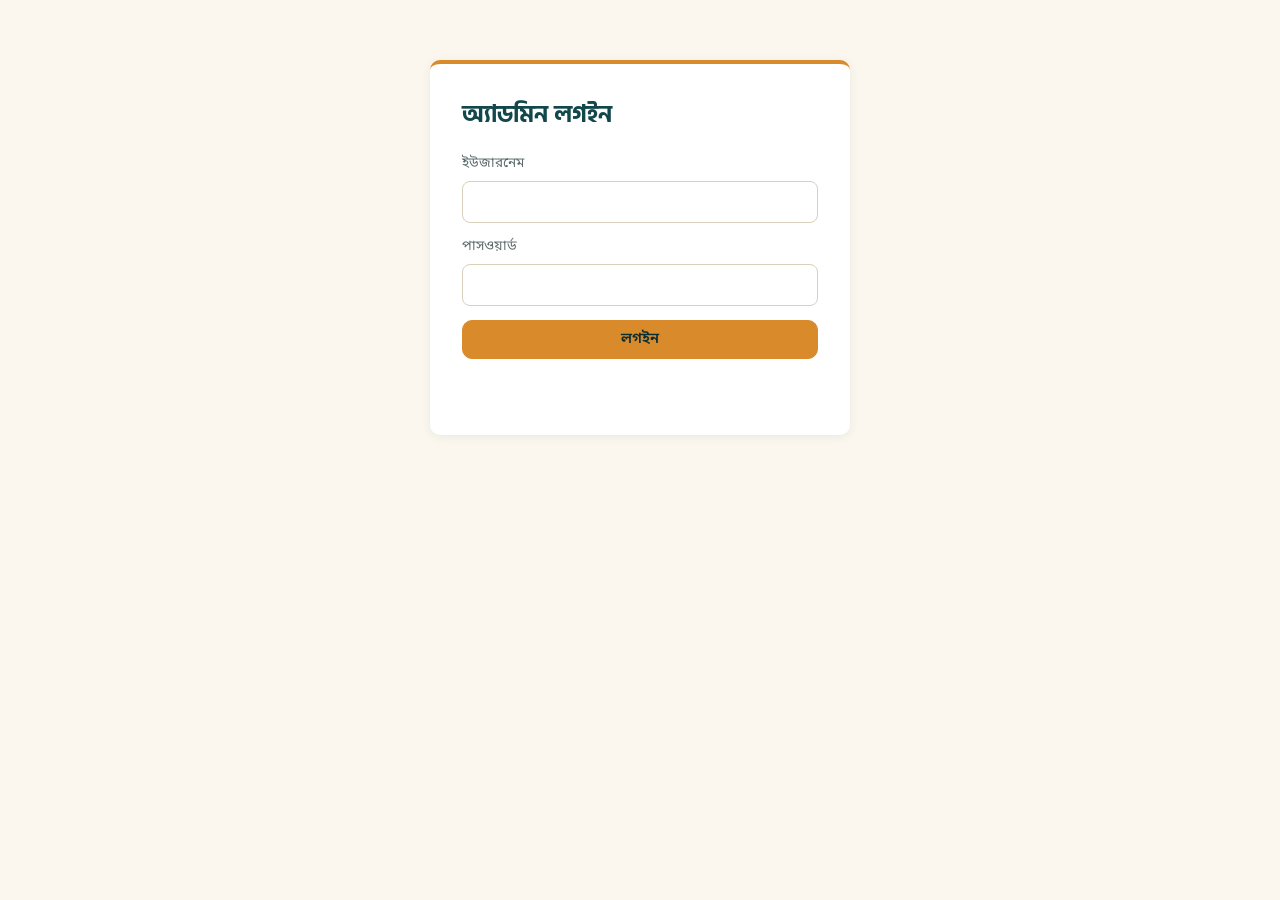
==== pages/admin.html @ 5792ed85 "Add files via upload" ====
<!DOCTYPE html>
<html lang="bn">
<head>
<meta charset="UTF-8">
<meta name="viewport" content="width=device-width, initial-scale=1.0">
<title>অ্যাডমিন প্যানেল — লার্নিংহাব</title>
<link rel="stylesheet" href="../css/style.css">
</head>
<body>

<div class="form-card" id="admin-login-box">
  <h2>অ্যাডমিন লগইন</h2>
  <div class="field">
    <label>ইউজারনেম</label>
    <input type="text" id="admin-user">
  </div>
  <div class="field">
    <label>পাসওয়ার্ড</label>
    <input type="password" id="admin-pass">
  </div>
  <button class="btn" style="width:100%" onclick="adminLogin()">লগইন</button>
  <p class="msg" id="admin-login-msg"></p>
</div>

<div class="container hidden" id="admin-panel">
  <h2 class="section-title">নতুন কনটেন্ট যোগ করুন</h2>
  <div class="form-card" style="margin:0 0 30px;max-width:100%;">
    <div class="field">
      <label>ক্যাটাগরি (যেমন: ebook, grammar, paragraph, story, letter)</label>
      <input type="text" id="c-category">
    </div>
    <div class="field">
      <label>সাব-ক্যাটাগরি (ঐচ্ছিক)</label>
      <input type="text" id="c-subcategory">
    </div>
    <div class="field">
      <label>টাইটেল</label>
      <input type="text" id="c-title">
    </div>
    <div class="field">
      <label>বিবরণ</label>
      <input type="text" id="c-description">
    </div>
    <div class="field">
      <label>PDF/ফাইল লিংক (Google Drive শেয়ার লিংক)</label>
      <input type="text" id="c-fileurl">
    </div>
    <button class="btn" onclick="addContent()">যোগ করুন</button>
    <p class="msg" id="c-msg"></p>
  </div>

  <h2 class="section-title">বিদ্যমান কনটেন্ট</h2>
  <div id="content-list">লোড হচ্ছে…</div>
</div>

<script src="../js/api.js"></script>
<script>
async function adminLogin() {
  const username = document.getElementById('admin-user').value.trim();
  const password = document.getElementById('admin-pass').value;
  const msg = document.getElementById('admin-login-msg');
  const res = await apiPost({ action: 'adminLogin', username, password });
  if (res.ok) {
    Session.setAdminToken(res.token);
    document.getElementById('admin-login-box').classList.add('hidden');
    document.getElementById('admin-panel').classList.remove('hidden');
    loadAllContent();
  } else {
    msg.textContent = res.error || 'ভুল তথ্য';
    msg.className = 'msg error';
  }
}

async function addContent() {
  const payload = {
    action: 'addContent',
    adminToken: Session.getAdminToken(),
    category: document.getElementById('c-category').value.trim(),
    subcategory: document.getElementById('c-subcategory').value.trim(),
    title: document.getElementById('c-title').value.trim(),
    description: document.getElementById('c-description').value.trim(),
    fileUrl: document.getElementById('c-fileurl').value.trim()
  };
  const msg = document.getElementById('c-msg');
  const res = await apiPost(payload);
  if (res.ok) {
    msg.textContent = 'যোগ হয়েছে!';
    msg.className = 'msg success';
    loadAllContent();
  } else {
    msg.textContent = res.error || 'সমস্যা হয়েছে';
    msg.className = 'msg error';
  }
}

async function loadAllContent() {
  const box = document.getElementById('content-list');
  const res = await apiGet({ action: 'getContent' });
  if (!res.ok || !res.data.length) { box.innerHTML = '<p>কোনো কনটেন্ট নেই।</p>'; return; }
  box.innerHTML = `<div class="card-grid">` + res.data.map(item => `
    <div class="card">
      <h3>${item.Title} <small style="color:var(--muted)">(${item.Category})</small></h3>
      <p>${item.Description || ''}</p>
      <div class="card-footer">
        <button class="btn danger" onclick="deleteContent('${item.Id}')">মুছুন</button>
      </div>
    </div>
  `).join('') + `</div>`;
}

async function deleteContent(id) {
  if (!confirm('মুছে ফেলতে চান?')) return;
  const res = await apiPost({ action: 'deleteContent', adminToken: Session.getAdminToken(), id });
  if (res.ok) loadAllContent();
}

// পেজ লোড হলে যদি আগে থেকে অ্যাডমিন লগইন করা থাকে
if (Session.isAdmin()) {
  document.getElementById('admin-login-box').classList.add('hidden');
  document.getElementById('admin-panel').classList.remove('hidden');
  loadAllContent();
}
</script>
</body>
</html>
---- css/style.css ----
/* ============================================================
   Design tokens
   Palette   : ইঙ্ক-টিল (#12474B) ব্যাকগ্রাউন্ড-লেস, ক্রিম (#FBF7EE) বেস,
               মেরিগোল্ড (#D98A2B) অ্যাকসেন্ট — শিক্ষা/বই-এর সাথে মানানসই
   Typography: Hind Siliguri (heading/display, বাংলায় ভারী ওজনে ভালো দেখায়)
               Noto Sans Bengali (body, পড়তে আরামদায়ক)
   Layout    : টপ নেভবার + ড্রপডাউন, কার্ড-গ্রিড কনটেন্ট, ফুটার
   Signature : নেভবারের নিচে একটা পাতলা "খাতার দাগ" বর্ডার (নোটবুক রেফারেন্স)
   ============================================================ */
@import url('https://fonts.googleapis.com/css2?family=Hind+Siliguri:wght@500;600;700&family=Noto+Sans+Bengali:wght@400;500;600&display=swap');

:root {
  --ink: #12474B;
  --ink-dark: #0B2E31;
  --cream: #FBF7EE;
  --cream-2: #F3ECDC;
  --gold: #D98A2B;
  --gold-dark: #B56F1B;
  --text: #1E2A2A;
  --muted: #5B6B6B;
  --danger: #B3432B;
  --success: #2E6B4F;
  --radius: 10px;
  --shadow: 0 2px 10px rgba(18, 71, 75, 0.08);
  --font-display: 'Hind Siliguri', sans-serif;
  --font-body: 'Noto Sans Bengali', sans-serif;
}

* { box-sizing: border-box; }

body {
  margin: 0;
  font-family: var(--font-body);
  background: var(--cream);
  color: var(--text);
  line-height: 1.6;
}

h1, h2, h3, h4, .brand { font-family: var(--font-display); }

a { color: inherit; text-decoration: none; }

/* ---------- Header / Nav ---------- */
header.site-header {
  background: var(--ink);
  color: var(--cream);
  position: sticky;
  top: 0;
  z-index: 100;
  border-bottom: 3px solid var(--gold);
}

.nav-wrap {
  max-width: 1180px;
  margin: 0 auto;
  display: flex;
  align-items: center;
  justify-content: space-between;
  padding: 14px 20px;
}

.brand { font-size: 1.4rem; font-weight: 700; color: var(--cream); }
.brand span { color: var(--gold); }

nav.main-nav ul {
  list-style: none;
  display: flex;
  gap: 6px;
  margin: 0;
  padding: 0;
  flex-wrap: wrap;
}

nav.main-nav li { position: relative; }

nav.main-nav > ul > li > a,
nav.main-nav > ul > li > button {
  display: inline-block;
  padding: 10px 14px;
  border-radius: var(--radius);
  font-size: 0.95rem;
  font-weight: 500;
  color: var(--cream);
  background: none;
  border: none;
  cursor: pointer;
  font-family: var(--font-body);
}

nav.main-nav > ul > li > a:hover,
nav.main-nav > ul > li > button:hover { background: rgba(255,255,255,0.1); }

.dropdown-panel {
  display: none;
  position: absolute;
  top: 100%;
  left: 0;
  background: var(--cream);
  color: var(--text);
  min-width: 220px;
  border-radius: var(--radius);
  box-shadow: var(--shadow);
  padding: 8px;
  border: 1px solid var(--cream-2);
}
li.has-dropdown:hover .dropdown-panel,
li.has-dropdown:focus-within .dropdown-panel { display: block; }
.dropdown-panel a { display: block; padding: 8px 10px; border-radius: 6px; font-size: 0.9rem; }
.dropdown-panel a:hover { background: var(--cream-2); }

#auth-area { display: flex; gap: 8px; align-items: center; }
.btn {
  display: inline-block;
  padding: 9px 16px;
  border-radius: var(--radius);
  border: 1px solid var(--gold);
  background: var(--gold);
  color: var(--ink-dark);
  font-weight: 600;
  cursor: pointer;
  font-family: var(--font-body);
  font-size: 0.92rem;
}
.btn:hover { background: var(--gold-dark); border-color: var(--gold-dark); }
.btn.ghost { background: transparent; color: var(--cream); border-color: rgba(255,255,255,0.4); }
.btn.ghost:hover { background: rgba(255,255,255,0.1); }
.btn.danger { background: var(--danger); border-color: var(--danger); color: #fff; }

/* ---------- Hero ---------- */
.hero {
  max-width: 1180px;
  margin: 0 auto;
  padding: 56px 20px 32px;
}
.hero h1 { font-size: 2.1rem; margin: 0 0 10px; color: var(--ink); }
.hero p { color: var(--muted); max-width: 620px; }

/* ---------- Layout helpers ---------- */
.container { max-width: 1180px; margin: 0 auto; padding: 0 20px 60px; }
.section-title {
  font-size: 1.3rem;
  color: var(--ink);
  border-left: 5px solid var(--gold);
  padding-left: 12px;
  margin: 40px 0 18px;
}

/* ---------- Card grid ---------- */
.card-grid {
  display: grid;
  grid-template-columns: repeat(auto-fill, minmax(240px, 1fr));
  gap: 16px;
}
.card {
  background: #fff;
  border: 1px solid var(--cream-2);
  border-radius: var(--radius);
  padding: 18px;
  box-shadow: var(--shadow);
  display: flex;
  flex-direction: column;
  gap: 8px;
}
.card h3 { margin: 0; font-size: 1.05rem; color: var(--ink); }
.card p { margin: 0; color: var(--muted); font-size: 0.9rem; flex: 1; }
.card .card-footer { display: flex; justify-content: space-between; align-items: center; }

/* ---------- Forms ---------- */
.form-card {
  max-width: 420px;
  margin: 60px auto;
  background: #fff;
  padding: 32px;
  border-radius: var(--radius);
  box-shadow: var(--shadow);
  border-top: 4px solid var(--gold);
}
.form-card h2 { margin-top: 0; color: var(--ink); }
.field { margin-bottom: 14px; }
.field label { display: block; font-size: 0.85rem; margin-bottom: 5px; color: var(--muted); }
.field input {
  width: 100%;
  padding: 10px 12px;
  border-radius: 8px;
  border: 1px solid #D8D0BC;
  font-family: var(--font-body);
  font-size: 0.95rem;
}
.field input:focus { outline: 2px solid var(--gold); outline-offset: 1px; }
.msg { font-size: 0.88rem; margin-top: 10px; min-height: 20px; }
.msg.error { color: var(--danger); }
.msg.success { color: var(--success); }
.form-card .switch-link { margin-top: 16px; font-size: 0.88rem; text-align: center; }
.form-card .switch-link a { color: var(--gold-dark); font-weight: 600; }

/* ---------- Footer ---------- */
footer.site-footer {
  background: var(--ink-dark);
  color: var(--cream-2);
  padding: 30px 20px;
  text-align: center;
  font-size: 0.85rem;
}

/* ---------- Utility ---------- */
.hidden { display: none !important; }

@media (max-width: 780px) {
  .nav-wrap { flex-direction: column; align-items: flex-start; gap: 10px; }
  nav.main-nav ul { gap: 2px; }
}
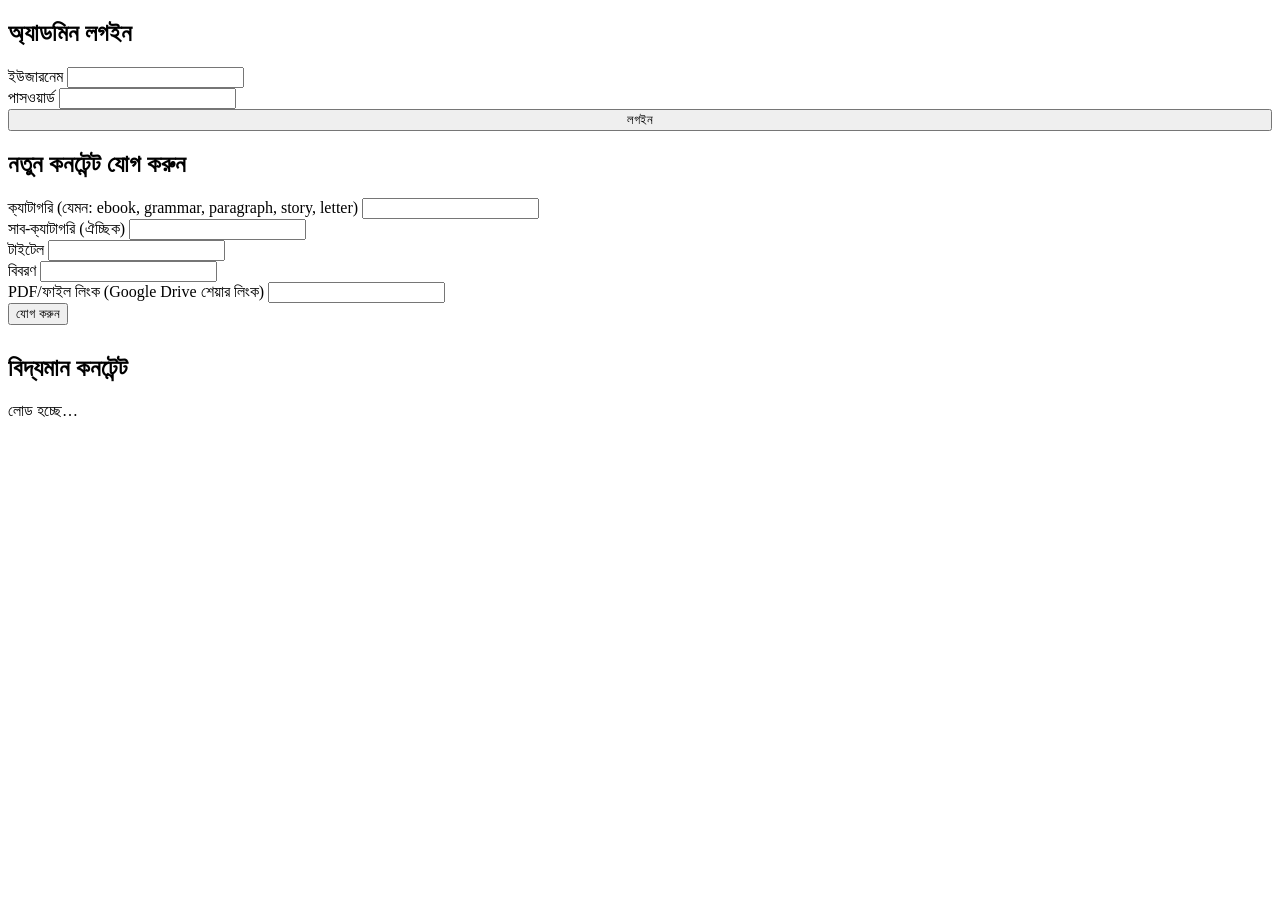
==== commit 2e8de33f: "Create admin.html" ====
--- a/pages/admin.html
+++ b/pages/admin.html
@@ -12,11 +12,11 @@
   <h2>অ্যাডমিন লগইন</h2>
   <div class="field">
     <label>ইউজারনেম</label>
-    <input type="text" id="admin-user">
+    <input type="text" id="hmknc3@gmail.com">
   </div>
   <div class="field">
     <label>পাসওয়ার্ড</label>
-    <input type="password" id="admin-pass">
+    <input type="password" id="01918904907">
   </div>
   <button class="btn" style="width:100%" onclick="adminLogin()">লগইন</button>
   <p class="msg" id="admin-login-msg"></p>
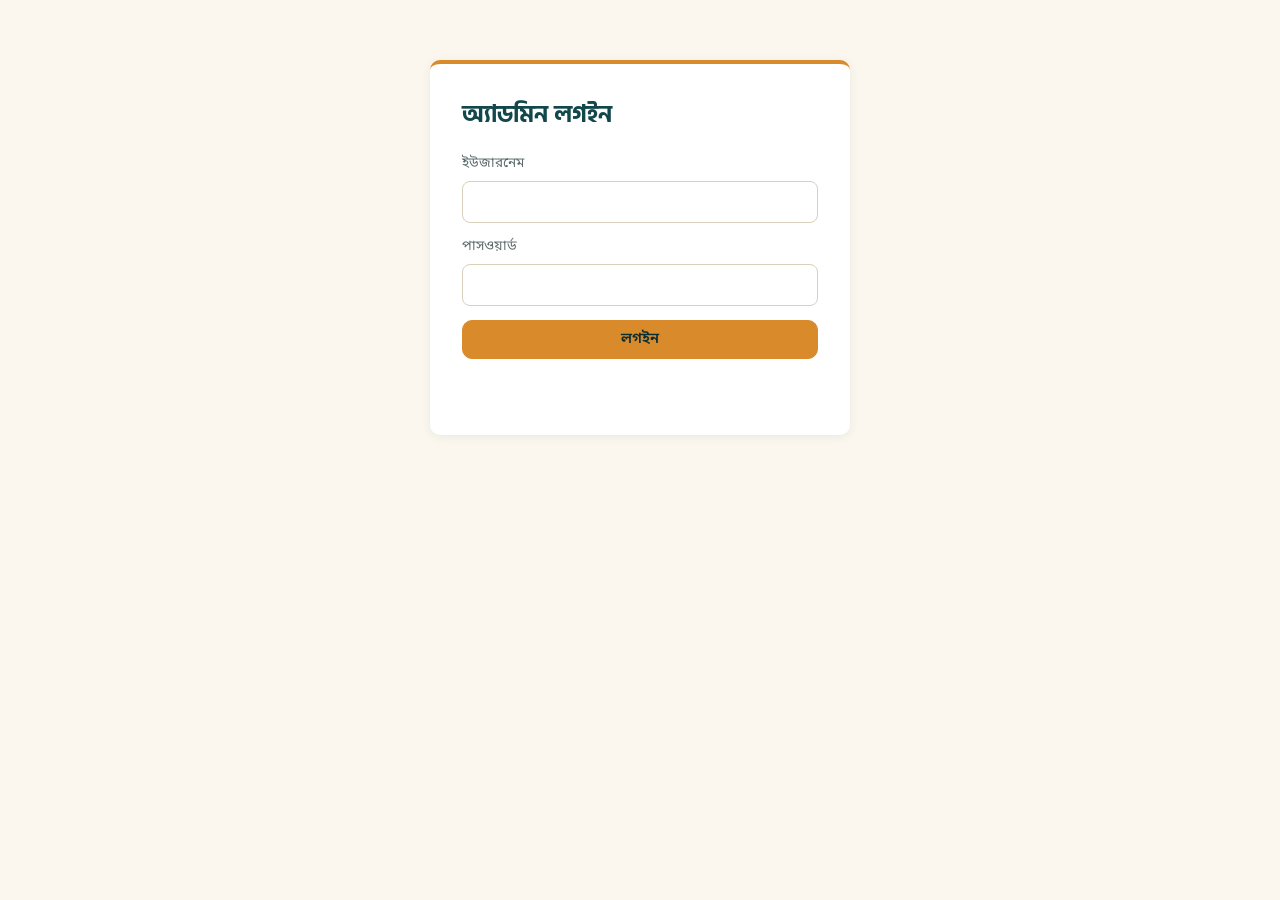
==== commit 1dd4e7ef: "Update admin.html" ====
--- a/pages/admin.html
+++ b/pages/admin.html
@@ -12,11 +12,11 @@
   <h2>অ্যাডমিন লগইন</h2>
   <div class="field">
     <label>ইউজারনেম</label>
-    <input type="text" id="hmknc3@gmail.com">
+    <input type="text" id="admin-user">
   </div>
   <div class="field">
     <label>পাসওয়ার্ড</label>
-    <input type="password" id="01918904907">
+    <input type="password" id="admin-pass">
   </div>
   <button class="btn" style="width:100%" onclick="adminLogin()">লগইন</button>
   <p class="msg" id="admin-login-msg"></p>
--- a/css/style.css
+++ b/css/style.css
@@ -0,0 +1,211 @@
+/* ============================================================
+   Design tokens
+   Palette   : ইঙ্ক-টিল (#12474B) ব্যাকগ্রাউন্ড-লেস, ক্রিম (#FBF7EE) বেস,
+               মেরিগোল্ড (#D98A2B) অ্যাকসেন্ট — শিক্ষা/বই-এর সাথে মানানসই
+   Typography: Hind Siliguri (heading/display, বাংলায় ভারী ওজনে ভালো দেখায়)
+               Noto Sans Bengali (body, পড়তে আরামদায়ক)
+   Layout    : টপ নেভবার + ড্রপডাউন, কার্ড-গ্রিড কনটেন্ট, ফুটার
+   Signature : নেভবারের নিচে একটা পাতলা "খাতার দাগ" বর্ডার (নোটবুক রেফারেন্স)
+   ============================================================ */
+@import url('https://fonts.googleapis.com/css2?family=Hind+Siliguri:wght@500;600;700&family=Noto+Sans+Bengali:wght@400;500;600&display=swap');
+
+:root {
+  --ink: #12474B;
+  --ink-dark: #0B2E31;
+  --cream: #FBF7EE;
+  --cream-2: #F3ECDC;
+  --gold: #D98A2B;
+  --gold-dark: #B56F1B;
+  --text: #1E2A2A;
+  --muted: #5B6B6B;
+  --danger: #B3432B;
+  --success: #2E6B4F;
+  --radius: 10px;
+  --shadow: 0 2px 10px rgba(18, 71, 75, 0.08);
+  --font-display: 'Hind Siliguri', sans-serif;
+  --font-body: 'Noto Sans Bengali', sans-serif;
+}
+
+* { box-sizing: border-box; }
+
+body {
+  margin: 0;
+  font-family: var(--font-body);
+  background: var(--cream);
+  color: var(--text);
+  line-height: 1.6;
+}
+
+h1, h2, h3, h4, .brand { font-family: var(--font-display); }
+
+a { color: inherit; text-decoration: none; }
+
+/* ---------- Header / Nav ---------- */
+header.site-header {
+  background: var(--ink);
+  color: var(--cream);
+  position: sticky;
+  top: 0;
+  z-index: 100;
+  border-bottom: 3px solid var(--gold);
+}
+
+.nav-wrap {
+  max-width: 1180px;
+  margin: 0 auto;
+  display: flex;
+  align-items: center;
+  justify-content: space-between;
+  padding: 14px 20px;
+}
+
+.brand { font-size: 1.4rem; font-weight: 700; color: var(--cream); }
+.brand span { color: var(--gold); }
+
+nav.main-nav ul {
+  list-style: none;
+  display: flex;
+  gap: 6px;
+  margin: 0;
+  padding: 0;
+  flex-wrap: wrap;
+}
+
+nav.main-nav li { position: relative; }
+
+nav.main-nav > ul > li > a,
+nav.main-nav > ul > li > button {
+  display: inline-block;
+  padding: 10px 14px;
+  border-radius: var(--radius);
+  font-size: 0.95rem;
+  font-weight: 500;
+  color: var(--cream);
+  background: none;
+  border: none;
+  cursor: pointer;
+  font-family: var(--font-body);
+}
+
+nav.main-nav > ul > li > a:hover,
+nav.main-nav > ul > li > button:hover { background: rgba(255,255,255,0.1); }
+
+.dropdown-panel {
+  display: none;
+  position: absolute;
+  top: 100%;
+  left: 0;
+  background: var(--cream);
+  color: var(--text);
+  min-width: 220px;
+  border-radius: var(--radius);
+  box-shadow: var(--shadow);
+  padding: 8px;
+  border: 1px solid var(--cream-2);
+}
+li.has-dropdown:hover .dropdown-panel,
+li.has-dropdown:focus-within .dropdown-panel { display: block; }
+.dropdown-panel a { display: block; padding: 8px 10px; border-radius: 6px; font-size: 0.9rem; }
+.dropdown-panel a:hover { background: var(--cream-2); }
+
+#auth-area { display: flex; gap: 8px; align-items: center; }
+.btn {
+  display: inline-block;
+  padding: 9px 16px;
+  border-radius: var(--radius);
+  border: 1px solid var(--gold);
+  background: var(--gold);
+  color: var(--ink-dark);
+  font-weight: 600;
+  cursor: pointer;
+  font-family: var(--font-body);
+  font-size: 0.92rem;
+}
+.btn:hover { background: var(--gold-dark); border-color: var(--gold-dark); }
+.btn.ghost { background: transparent; color: var(--cream); border-color: rgba(255,255,255,0.4); }
+.btn.ghost:hover { background: rgba(255,255,255,0.1); }
+.btn.danger { background: var(--danger); border-color: var(--danger); color: #fff; }
+
+/* ---------- Hero ---------- */
+.hero {
+  max-width: 1180px;
+  margin: 0 auto;
+  padding: 56px 20px 32px;
+}
+.hero h1 { font-size: 2.1rem; margin: 0 0 10px; color: var(--ink); }
+.hero p { color: var(--muted); max-width: 620px; }
+
+/* ---------- Layout helpers ---------- */
+.container { max-width: 1180px; margin: 0 auto; padding: 0 20px 60px; }
+.section-title {
+  font-size: 1.3rem;
+  color: var(--ink);
+  border-left: 5px solid var(--gold);
+  padding-left: 12px;
+  margin: 40px 0 18px;
+}
+
+/* ---------- Card grid ---------- */
+.card-grid {
+  display: grid;
+  grid-template-columns: repeat(auto-fill, minmax(240px, 1fr));
+  gap: 16px;
+}
+.card {
+  background: #fff;
+  border: 1px solid var(--cream-2);
+  border-radius: var(--radius);
+  padding: 18px;
+  box-shadow: var(--shadow);
+  display: flex;
+  flex-direction: column;
+  gap: 8px;
+}
+.card h3 { margin: 0; font-size: 1.05rem; color: var(--ink); }
+.card p { margin: 0; color: var(--muted); font-size: 0.9rem; flex: 1; }
+.card .card-footer { display: flex; justify-content: space-between; align-items: center; }
+
+/* ---------- Forms ---------- */
+.form-card {
+  max-width: 420px;
+  margin: 60px auto;
+  background: #fff;
+  padding: 32px;
+  border-radius: var(--radius);
+  box-shadow: var(--shadow);
+  border-top: 4px solid var(--gold);
+}
+.form-card h2 { margin-top: 0; color: var(--ink); }
+.field { margin-bottom: 14px; }
+.field label { display: block; font-size: 0.85rem; margin-bottom: 5px; color: var(--muted); }
+.field input {
+  width: 100%;
+  padding: 10px 12px;
+  border-radius: 8px;
+  border: 1px solid #D8D0BC;
+  font-family: var(--font-body);
+  font-size: 0.95rem;
+}
+.field input:focus { outline: 2px solid var(--gold); outline-offset: 1px; }
+.msg { font-size: 0.88rem; margin-top: 10px; min-height: 20px; }
+.msg.error { color: var(--danger); }
+.msg.success { color: var(--success); }
+.form-card .switch-link { margin-top: 16px; font-size: 0.88rem; text-align: center; }
+.form-card .switch-link a { color: var(--gold-dark); font-weight: 600; }
+
+/* ---------- Footer ---------- */
+footer.site-footer {
+  background: var(--ink-dark);
+  color: var(--cream-2);
+  padding: 30px 20px;
+  text-align: center;
+  font-size: 0.85rem;
+}
+ 
+/* ---------- Utility ---------- */
+.hidden { display: none !important; }
+
+@media (max-width: 780px) {
+  .nav-wrap { flex-direction: column; align-items: flex-start; gap: 10px; }
+  nav.main-nav ul { gap: 2px; }
+}
